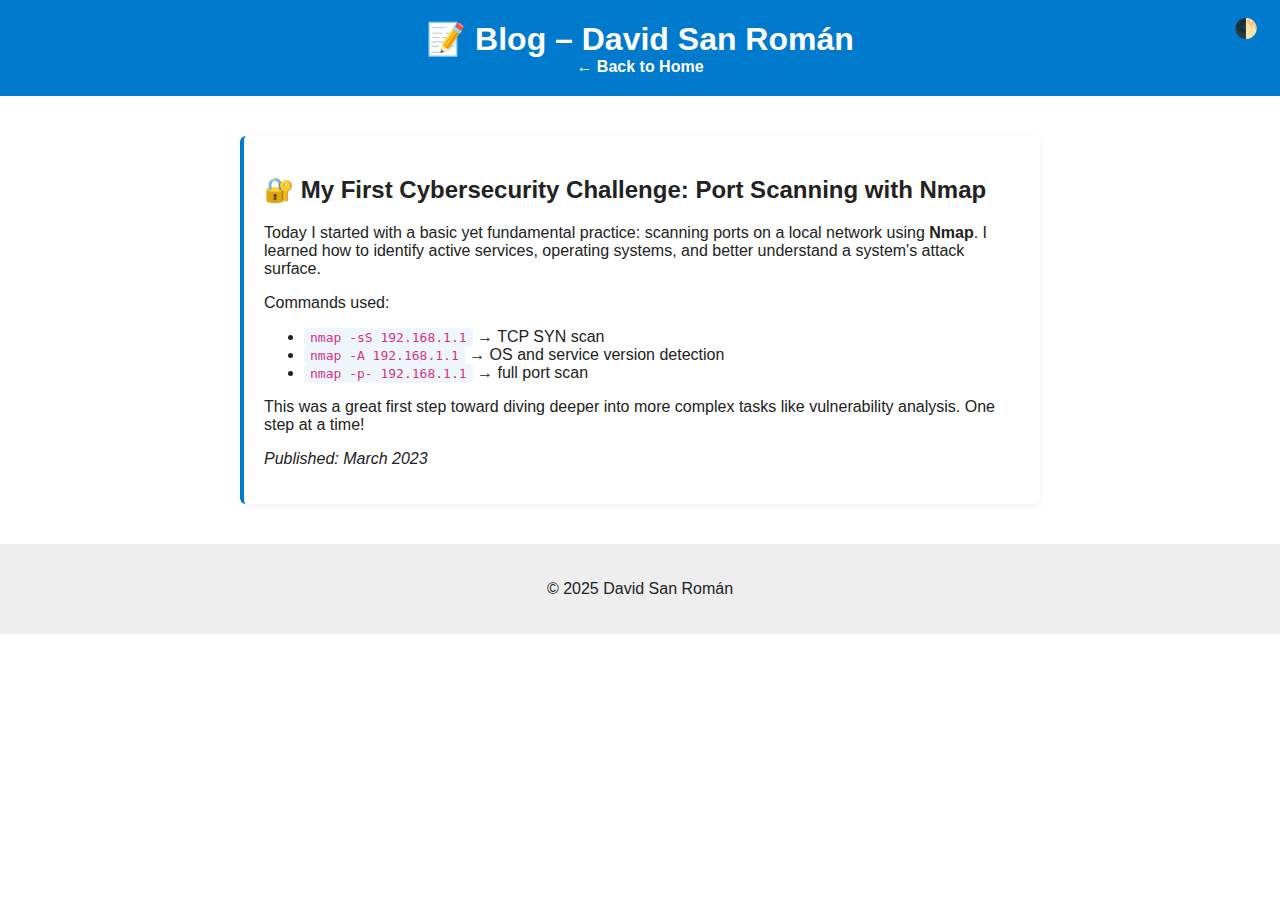
==== blog.html @ 7ea4bdf2 "adicion cosas nuevas" ====
<!DOCTYPE html>
<html lang="en">
<head>
  <meta charset="UTF-8" />
  <meta name="viewport" content="width=device-width, initial-scale=1.0"/>
  <title>David San Román – Blog</title>
  <link rel="stylesheet" href="style/blog.css" />
  <script>
    document.addEventListener("DOMContentLoaded", () => {
      const switcher = document.getElementById("themeSwitcher");
      const isDark = localStorage.getItem("theme") === "dark";

      if (isDark) document.body.classList.add("dark-mode");

      switcher.addEventListener("click", () => {
        document.body.classList.toggle("dark-mode");
        const theme = document.body.classList.contains("dark-mode") ? "dark" : "light";
        localStorage.setItem("theme", theme);
      });
    });
  </script>
</head>
<body>
  <header>
    <h1>📝 Blog – David San Román</h1>
    <button id="themeSwitcher" aria-label="Toggle dark mode">🌓</button>
    <nav>
      <a href="index.html">← Back to Home</a>
    </nav>
  </header>

  <main class="fade-in">
    <section class="blog-post">
      <h2>🔐 My First Cybersecurity Challenge: Port Scanning with Nmap</h2>
      <p>Today I started with a basic yet fundamental practice: scanning ports on a local network using <strong>Nmap</strong>. I learned how to identify active services, operating systems, and better understand a system's attack surface.</p>
      <p>Commands used:</p>
      <ul>
        <li><code>nmap -sS 192.168.1.1</code> → TCP SYN scan</li>
        <li><code>nmap -A 192.168.1.1</code> → OS and service version detection</li>
        <li><code>nmap -p- 192.168.1.1</code> → full port scan</li>
      </ul>
      <p>This was a great first step toward diving deeper into more complex tasks like vulnerability analysis. One step at a time!</p>
      <p><em>Published: March 2023</em></p>
    </section>
  </main>

  <footer>
    <p>© 2025 David San Román</p>
  </footer>

  <script src="main.js"></script>
</body>
</html>
---- style/blog.css ----
/* blog.css */

body {
    font-family: Arial, sans-serif;
    background-color: #fefefe;
    margin: 0;
    padding: 0;
    color: #222;
  }
  
  header {
    background-color: #007acc;
    color: white;
    padding: 20px;
    text-align: center;
  }
  
  header h1 {
    margin: 0;
    font-size: 2rem;
  }
  
  nav a {
    color: white;
    text-decoration: none;
    font-weight: bold;
  }
  
  main {
    max-width: 800px;
    margin: 40px auto;
    padding: 0 20px;
  }
  
  .blog-post {
    background-color: #ffffff;
    border-left: 4px solid #007acc;
    padding: 20px;
    margin-bottom: 30px;
    border-radius: 6px;
    box-shadow: 0 2px 6px rgba(0, 0, 0, 0.05);
  }
  
  .blog-post code {
    background-color: #eef6fb;
    padding: 2px 6px;
    border-radius: 4px;
    font-family: monospace;
    color: #d63384;
  }
  
  footer {
    text-align: center;
    padding: 20px;
    background-color: #eee;
    margin-top: 40px;}

/* Dark mode styles */
body.dark-mode {
  background-color: #121212;
  color: #ddd;
}

body.dark-mode header {
  background-color: #1e1e1e;
}

body.dark-mode .blog-post {
  background-color: #1e1e1e;
  border-left-color: #87cefa;
}

body.dark-mode footer {
  background-color: #1e1e1e;
  color: #aaa;
}

#themeSwitcher {
  position: absolute;
  top: 1rem;
  right: 1rem;
  background: transparent;
  border: none;
  font-size: 1.2rem;
  cursor: pointer;
  color: white;
}

body.dark-mode #themeSwitcher {
  color: #ffd700;
}
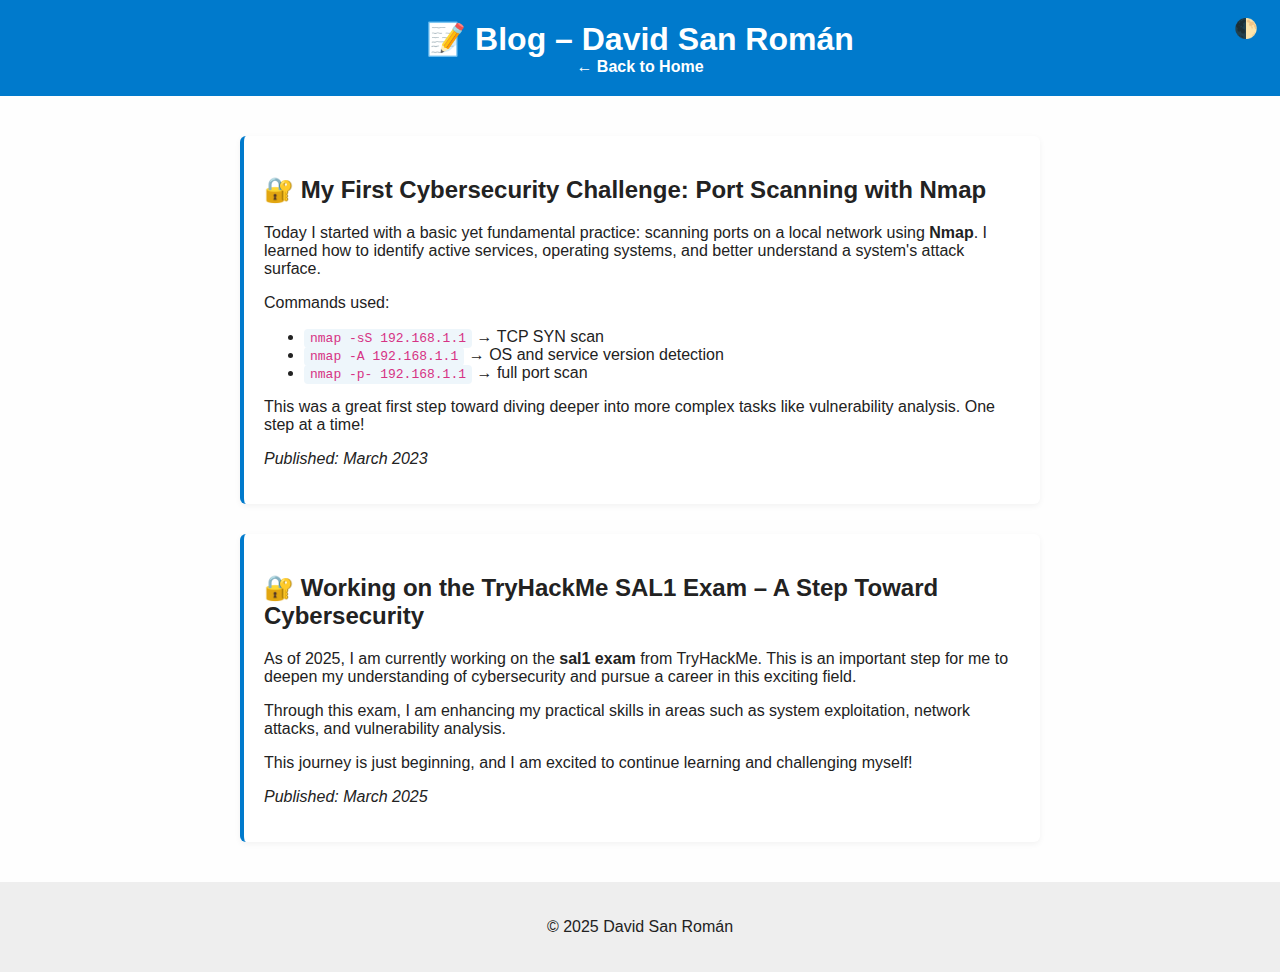
==== commit e64f9141: "primer commit" ====
--- a/blog.html
+++ b/blog.html
@@ -42,6 +42,13 @@
       <p>This was a great first step toward diving deeper into more complex tasks like vulnerability analysis. One step at a time!</p>
       <p><em>Published: March 2023</em></p>
     </section>
+    <section class="blog-post">
+      <h2>🔐 Working on the TryHackMe SAL1 Exam – A Step Toward Cybersecurity</h2>
+      <p>As of 2025, I am currently working on the <strong>sal1 exam</strong> from TryHackMe. This is an important step for me to deepen my understanding of cybersecurity and pursue a career in this exciting field.</p>
+      <p>Through this exam, I am enhancing my practical skills in areas such as system exploitation, network attacks, and vulnerability analysis.</p>
+      <p>This journey is just beginning, and I am excited to continue learning and challenging myself!</p>
+      <p><em>Published: March 2025</em></p>
+    </section>
   </main>
 
   <footer>
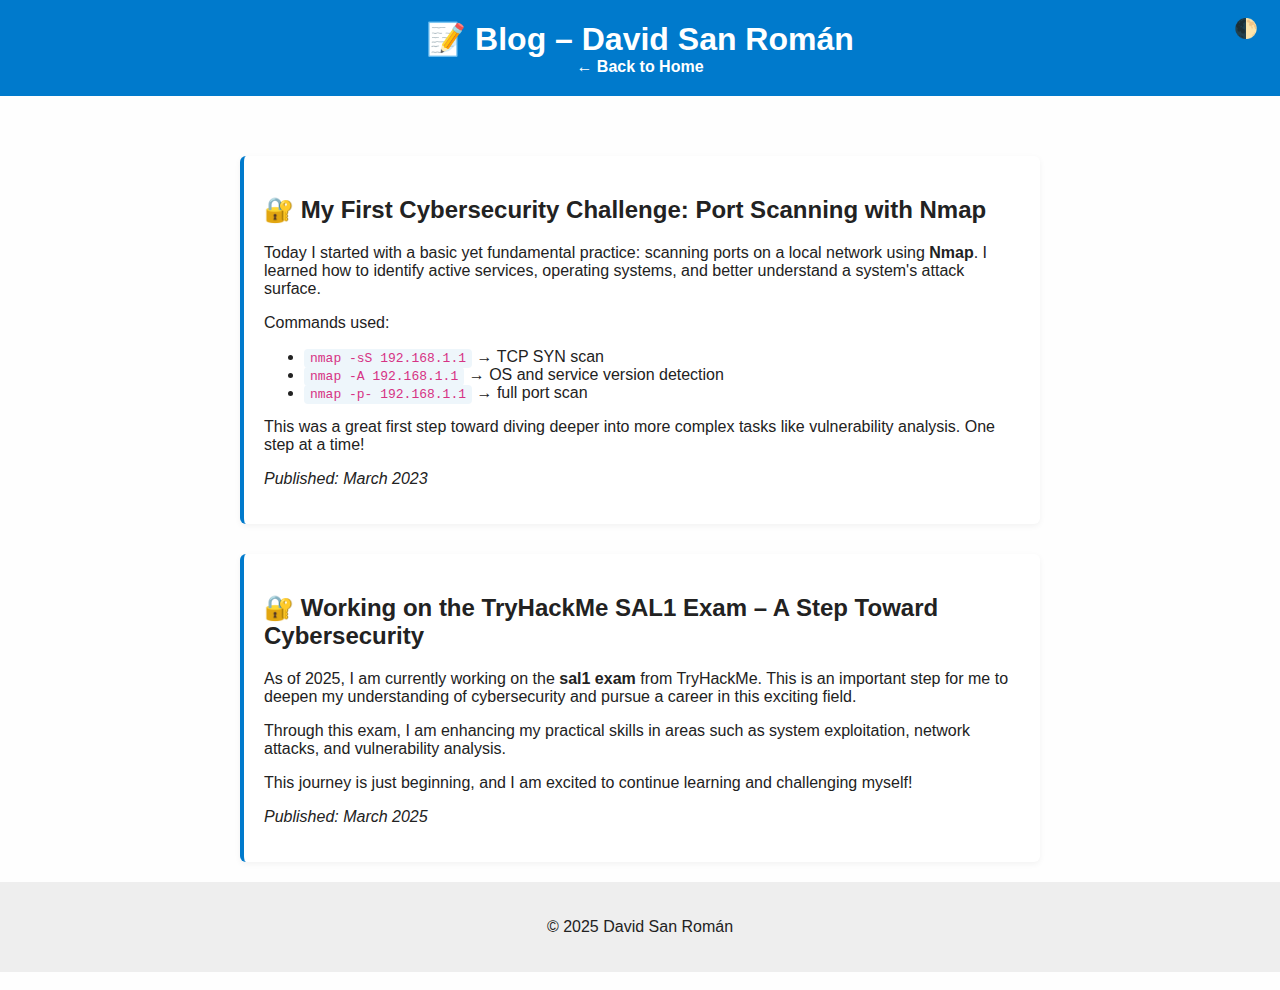
==== commit e669c64f: "adicion colores modo oscuro" ====
--- a/blog.html
+++ b/blog.html
@@ -3,7 +3,7 @@
 <head>
   <meta charset="UTF-8" />
   <meta name="viewport" content="width=device-width, initial-scale=1.0"/>
-  <title>David San Román – Blog</title>
+  <title>David San Roman – Blog</title>
   <link rel="stylesheet" href="style/blog.css" />
   <script>
     document.addEventListener("DOMContentLoaded", () => {
@@ -30,7 +30,7 @@
   </header>
 
   <main class="fade-in">
-    <section class="blog-post">
+    <section class="first-post">
       <h2>🔐 My First Cybersecurity Challenge: Port Scanning with Nmap</h2>
       <p>Today I started with a basic yet fundamental practice: scanning ports on a local network using <strong>Nmap</strong>. I learned how to identify active services, operating systems, and better understand a system's attack surface.</p>
       <p>Commands used:</p>
@@ -58,3 +58,4 @@
   <script src="main.js"></script>
 </body>
 </html>
+ --- a/style/blog.css
+++ b/style/blog.css
@@ -6,86 +6,169 @@
     margin: 0;
     padding: 0;
     color: #222;
-  }
+}
   
-  header {
+header {
     background-color: #007acc;
     color: white;
     padding: 20px;
     text-align: center;
-  }
+}
   
-  header h1 {
+header h1 {
     margin: 0;
     font-size: 2rem;
-  }
+}
   
-  nav a {
+nav a {
     color: white;
     text-decoration: none;
     font-weight: bold;
-  }
+}
   
-  main {
+main {
     max-width: 800px;
     margin: 40px auto;
     padding: 0 20px;
-  }
+}
   
-  .blog-post {
+.blog-post {
     background-color: #ffffff;
     border-left: 4px solid #007acc;
     padding: 20px;
     margin-bottom: 30px;
     border-radius: 6px;
     box-shadow: 0 2px 6px rgba(0, 0, 0, 0.05);
-  }
+}
+.first-post {
+  background-color: #ffffff;
+  border-left: 4px solid #007acc;
+  padding: 20px;
+  margin-bottom: 30px;
+  border-radius: 6px;
+  box-shadow: 0 2px 6px rgba(0, 0, 0, 0.05);
+}
   
-  .blog-post code {
+.blog-post code {
     background-color: #eef6fb;
     padding: 2px 6px;
     border-radius: 4px;
     font-family: monospace;
     color: #d63384;
-  }
+}
+.first-post code {
+  background-color: #eef6fb;
+  padding: 2px 6px;
+  border-radius: 4px;
+  font-family: monospace;
+  color: #d63384;
+}
   
-  footer {
+footer {
     text-align: center;
     padding: 20px;
     background-color: #eee;
-    margin-top: 40px;}
+    margin-top: 40px;
+}
 
 /* Dark mode styles */
 body.dark-mode {
-  background-color: #121212;
-  color: #ddd;
+    background-color: #121212;
+    color: #ddd;
 }
 
 body.dark-mode header {
-  background-color: #1e1e1e;
+    background-color: #1e1e1e;
 }
 
 body.dark-mode .blog-post {
+    background-color: #1e1e1e;
+    border-left-color: #87cefa;
+}
+body.dark-mode .first-post {
   background-color: #1e1e1e;
   border-left-color: #87cefa;
 }
 
 body.dark-mode footer {
-  background-color: #1e1e1e;
-  color: #aaa;
+    background-color: #1e1e1e;
+    color: #aaa;
 }
 
 #themeSwitcher {
-  position: absolute;
-  top: 1rem;
-  right: 1rem;
-  background: transparent;
-  border: none;
-  font-size: 1.2rem;
-  cursor: pointer;
-  color: white;
+    position: absolute;
+    top: 1rem;
+    right: 1rem;
+    background: transparent;
+    border: none;
+    font-size: 1.2rem;
+    cursor: pointer;
+    color: white;
 }
 
 body.dark-mode #themeSwitcher {
-  color: #ffd700;
-}+    color: #ffd700;
+}
+
+/* Asegúrate de que el primer post sea visible desde el principio */
+.first-post {
+    opacity: 1 !important;
+    transform: translateY(0) !important;
+    transition: none !important;
+}
+
+/* Animación de entrada (fade-in) */
+.fade-in {
+    opacity: 1;
+    transform: translateY(20px);
+    transition: opacity 0.6s ease-out, transform 0.6s ease-out;
+}
+
+.fade-in.show {
+    opacity: 1;
+    transform: translateY(0);
+}
+
+/* Transición para el cambio de tema */
+body {
+    transition: background-color 0.5s ease, color 0.5s ease;
+}
+
+body.dark-mode {
+    background-color: #121212;
+    color: #ddd;
+    transition: background-color 0.5s ease, color 0.5s ease;
+}
+
+
+
+
+body.dark-mode .blog-post {
+    background-color: #1e1e1e;
+    border-left-color: #87cefa;
+}
+body.dark-mode .first-post {
+  background-color: #1e1e1e;
+  border-left-color: #87cefa;
+}
+
+body.dark-mode footer {
+    background-color: #1e1e1e;
+    color: #aaa;
+}
+
+#themeSwitcher {
+    position: absolute;
+    top: 1rem;
+    right: 1rem;
+    background: transparent;
+    border: none;
+    font-size: 1.2rem;
+    cursor: pointer;
+    color: white;
+    transition: color 0.3s ease;
+}
+
+body.dark-mode #themeSwitcher {
+    color: #ffd700;
+}
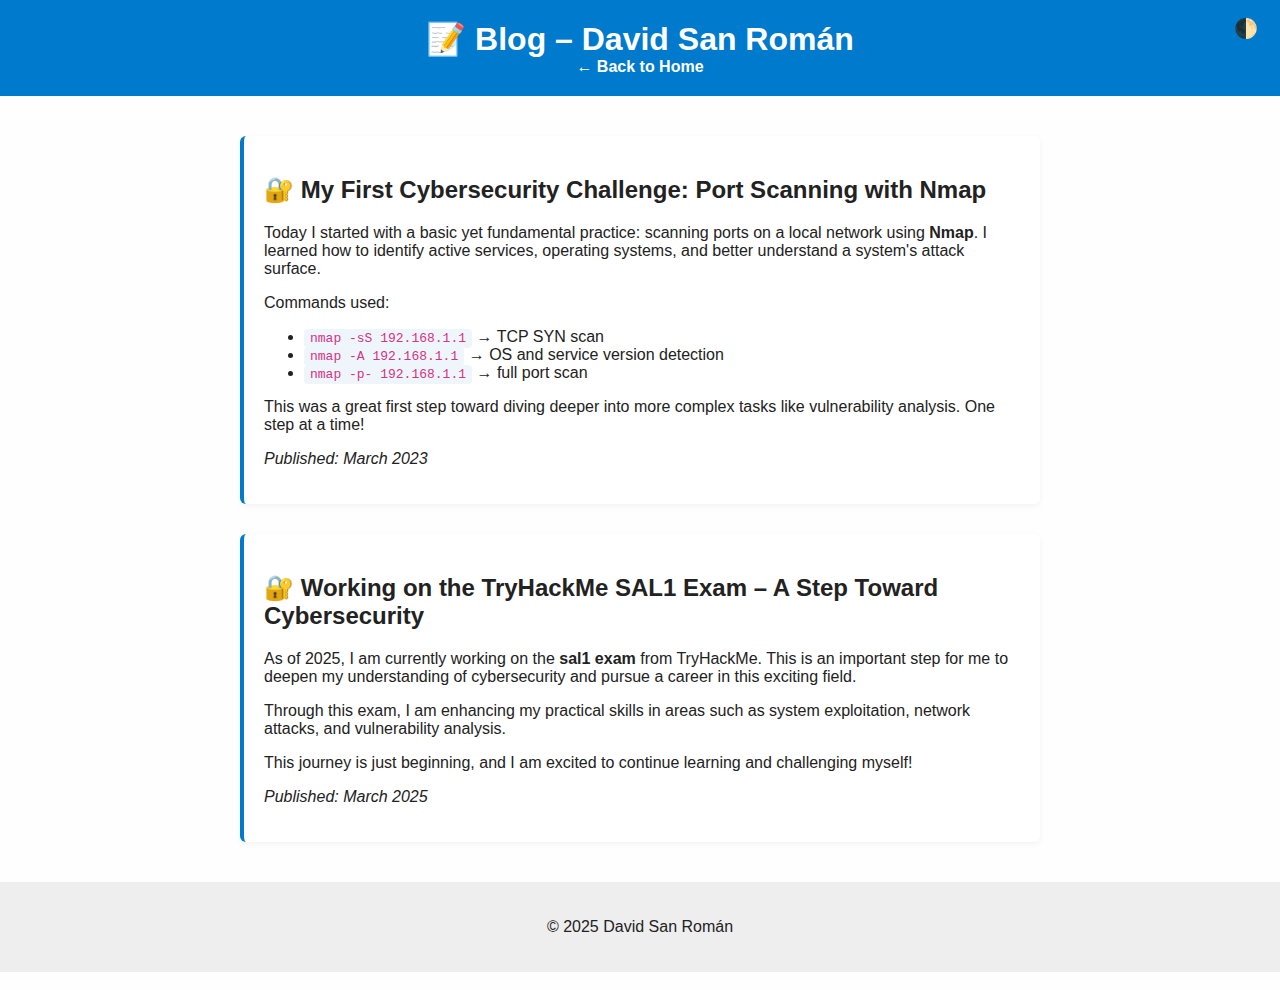
==== commit 65e7f8a6: "adicion mejoras codigo" ====
--- a/blog.html
+++ b/blog.html
@@ -55,7 +55,7 @@
     <p>© 2025 David San Román</p>
   </footer>
 
-  <script src="main.js"></script>
+  <script src="js/blog.js"></script>
 </body>
 </html>
  --- a/style/blog.css
+++ b/style/blog.css
@@ -41,6 +41,7 @@
     box-shadow: 0 2px 6px rgba(0, 0, 0, 0.05);
 }
 .first-post {
+  
   background-color: #ffffff;
   border-left: 4px solid #007acc;
   padding: 20px;
@@ -117,9 +118,9 @@
     transition: none !important;
 }
 
-/* Animación de entrada (fade-in) */
+/* Animación de entrada con retraso */
 .fade-in {
-    opacity: 1;
+    opacity: 0;
     transform: translateY(20px);
     transition: opacity 0.6s ease-out, transform 0.6s ease-out;
 }
@@ -127,6 +128,11 @@
 .fade-in.show {
     opacity: 1;
     transform: translateY(0);
+}
+.first-post {
+  opacity: 0;
+  transform: translateY(20px);
+  transition: opacity 0.6s ease-out, transform 0.6s ease-out;
 }
 
 /* Transición para el cambio de tema */
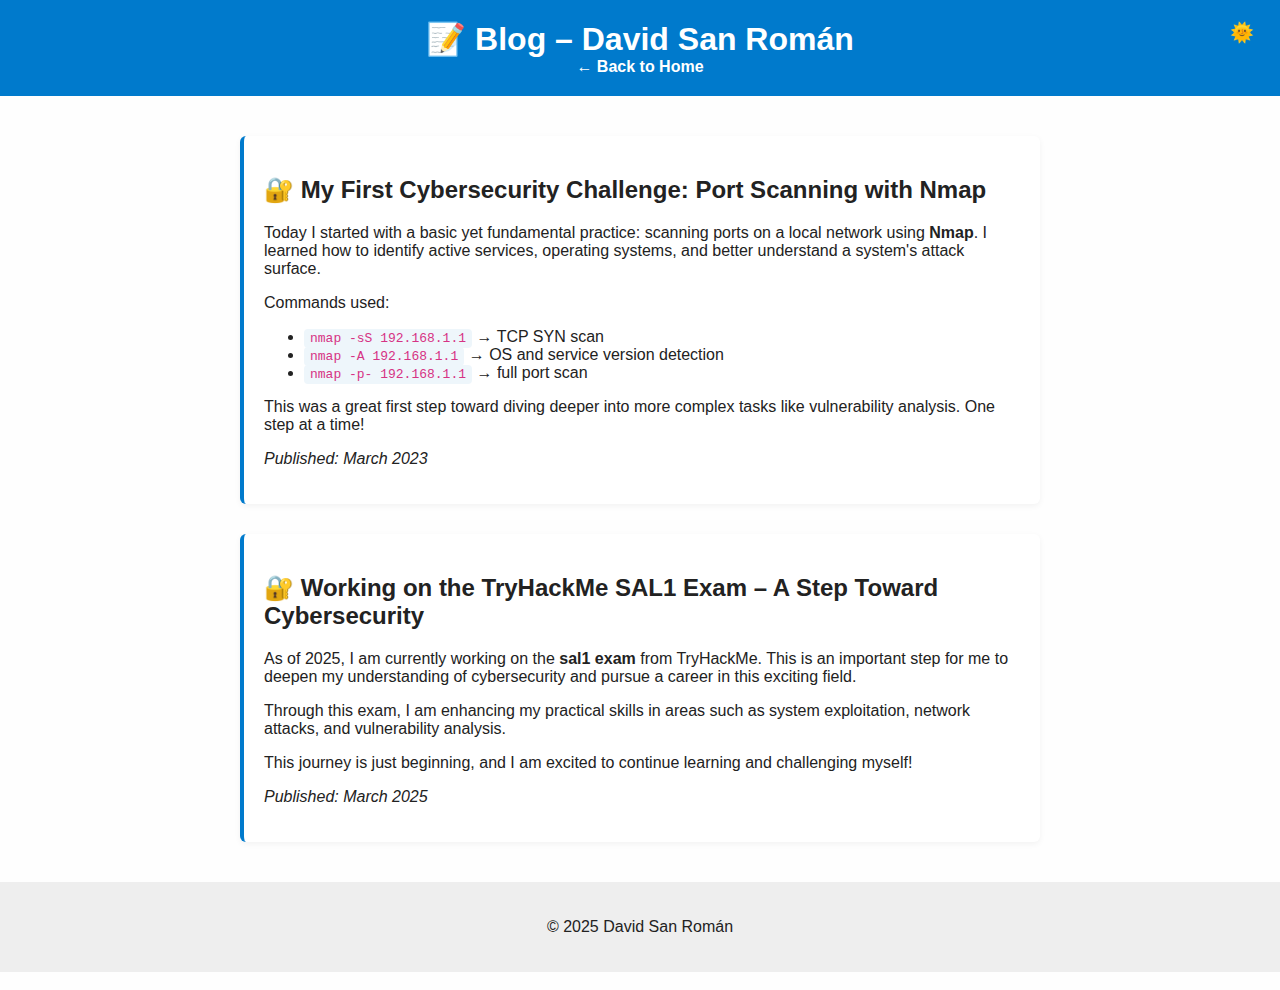
==== commit b14085ec: "vuelve a funcionar el modo oscuro" ====
--- a/blog.html
+++ b/blog.html
@@ -5,20 +5,6 @@
   <meta name="viewport" content="width=device-width, initial-scale=1.0"/>
   <title>David San Roman – Blog</title>
   <link rel="stylesheet" href="style/blog.css" />
-  <script>
-    document.addEventListener("DOMContentLoaded", () => {
-      const switcher = document.getElementById("themeSwitcher");
-      const isDark = localStorage.getItem("theme") === "dark";
-
-      if (isDark) document.body.classList.add("dark-mode");
-
-      switcher.addEventListener("click", () => {
-        document.body.classList.toggle("dark-mode");
-        const theme = document.body.classList.contains("dark-mode") ? "dark" : "light";
-        localStorage.setItem("theme", theme);
-      });
-    });
-  </script>
 </head>
 <body>
   <header>
--- a/style/blog.css
+++ b/style/blog.css
@@ -97,14 +97,19 @@
 }
 
 #themeSwitcher {
-    position: absolute;
-    top: 1rem;
-    right: 1rem;
     background: transparent;
     border: none;
-    font-size: 1.2rem;
+    font-size: 1.4rem;
     cursor: pointer;
     color: white;
+    padding: 5px 10px;
+    transition: transform 0.2s ease;
+    position: absolute;
+    top: 20px;
+    right: 20px;
+}
+#themeSwitcher:hover {
+    transform: scale(1.2);
 }
 
 body.dark-mode #themeSwitcher {
@@ -146,9 +151,6 @@
     transition: background-color 0.5s ease, color 0.5s ease;
 }
 
-
-
-
 body.dark-mode .blog-post {
     background-color: #1e1e1e;
     border-left-color: #87cefa;
